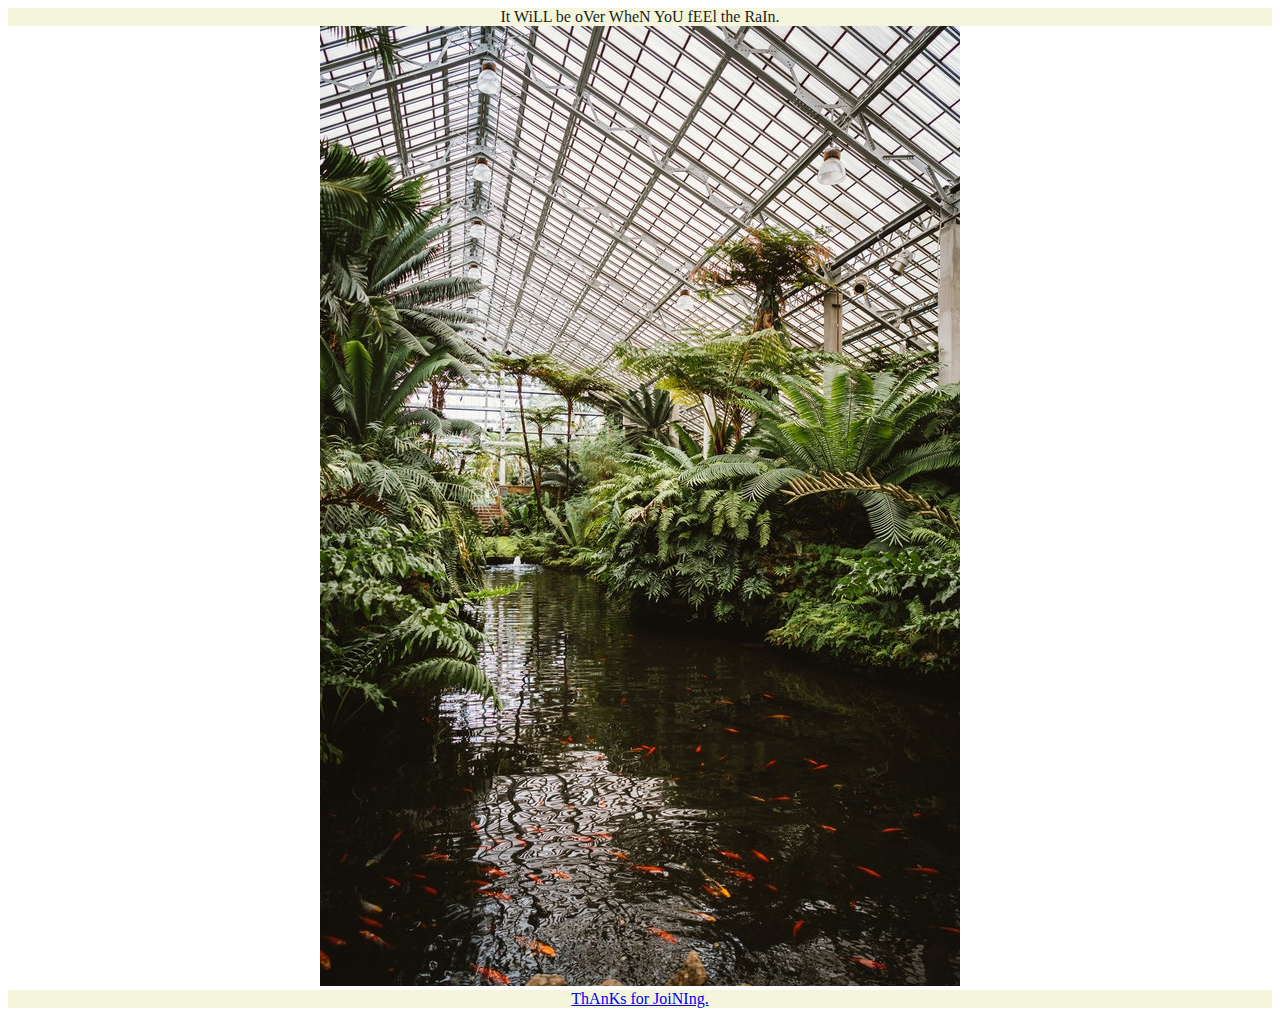
==== page2.html @ 7086cd9d "mallsoft image" ====
<!DOCTYPE html>
<head>
    <title>It's All GOoD</title>
    <link href="./style.css" rel="stylesheet"> 
</head>
<body>
    <div>It WiLL be oVer WheN YoU fEEl the RaIn.</div>
    <img src="./pexels-ricardo-esquivel-2560900.jpg" alt="a large greenhouse with a pond full of koi fish">
    <div><a href="index.html">ThAnKs for JoiNIng.</a></div>
</body>
---- style.css ----
body {
    text-align: center;
    color: rgb(24, 31, 31);
    background-color: white;
}
h1 {
    background-color: aquamarine;
}
h2 {
    font-size: 16px;
    background-color: aquamarine;
}
div {
    text-align: center;
    color: rgb(24, 31, 31);
    background-color: beige;
}
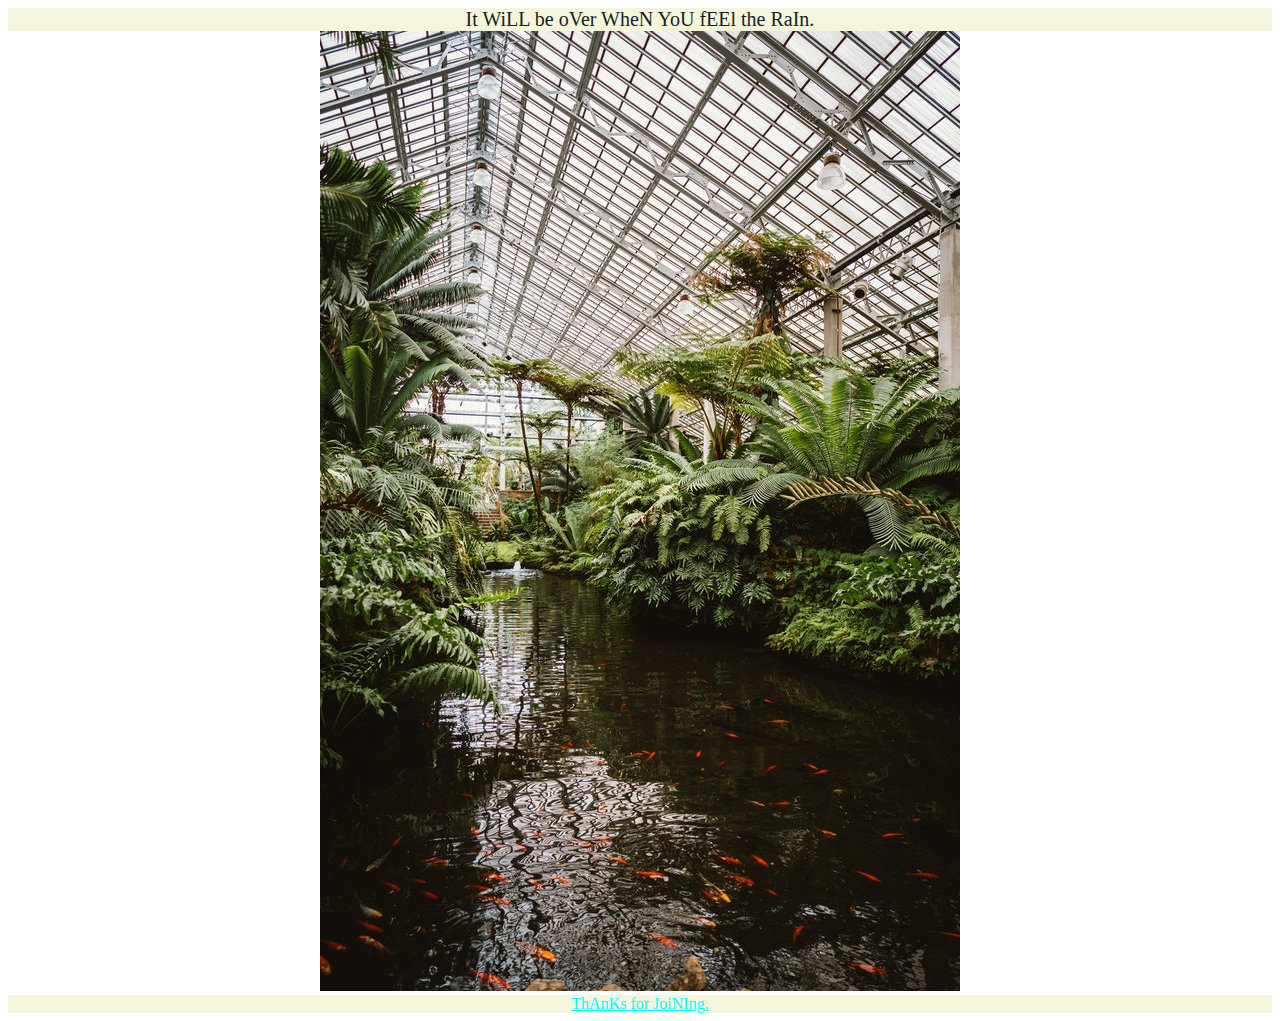
==== commit 7bbba0ef: "Added a class" ====
--- a/page2.html
+++ b/page2.html
@@ -4,7 +4,7 @@
     <link href="./style.css" rel="stylesheet"> 
 </head>
 <body>
-    <div>It WiLL be oVer WheN YoU fEEl the RaIn.</div>
+    <div class="Page2Header">It WiLL be oVer WheN YoU fEEl the RaIn.</div>
     <img src="./pexels-ricardo-esquivel-2560900.jpg" alt="a large greenhouse with a pond full of koi fish">
     <div><a href="index.html">ThAnKs for JoiNIng.</a></div>
 </body>--- a/style.css
+++ b/style.css
@@ -15,3 +15,12 @@
     color: rgb(24, 31, 31);
     background-color: beige;
 }
+.Page2Header {
+    font-size: 20px;
+    color:rgb(24, 31, 31);
+    background-color: beige;
+}
+
+a {
+    color: aqua;
+}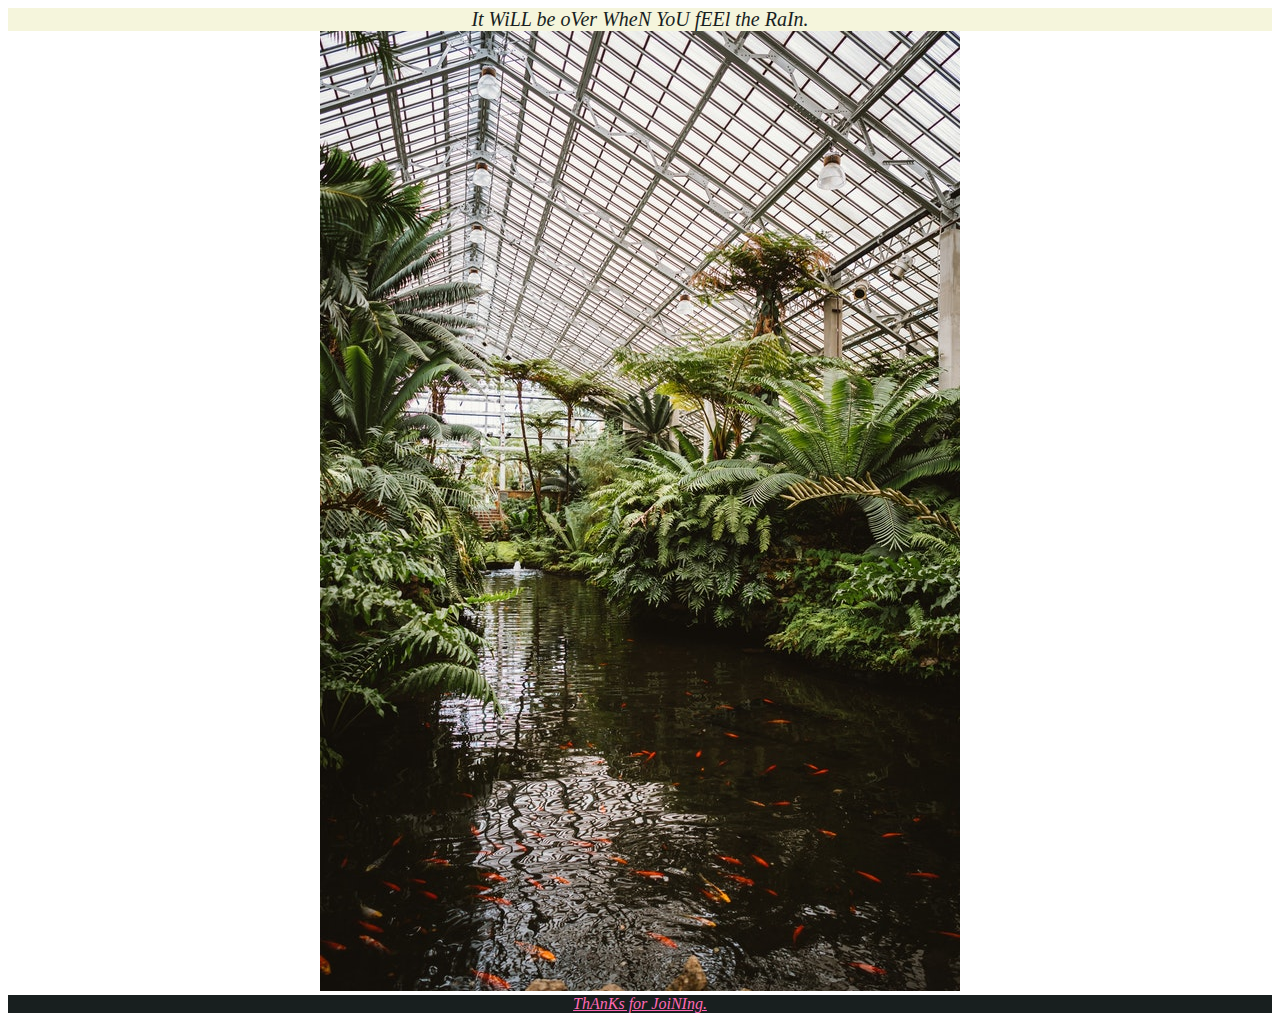
==== commit 364fe29c: "emphasis" ====
--- a/page2.html
+++ b/page2.html
@@ -4,7 +4,7 @@
     <link href="./style.css" rel="stylesheet"> 
 </head>
 <body>
-    <div class="Page2Header">It WiLL be oVer WheN YoU fEEl the RaIn.</div>
+    <div class="Page2Header"><em>It WiLL be oVer WheN YoU fEEl the RaIn.</em></div>
     <img src="./pexels-ricardo-esquivel-2560900.jpg" alt="a large greenhouse with a pond full of koi fish">
-    <div><a href="index.html">ThAnKs for JoiNIng.</a></div>
+    <div><a href="index.html"><em>ThAnKs for JoiNIng.</em></a></div>
 </body>--- a/style.css
+++ b/style.css
@@ -12,8 +12,8 @@
 }
 div {
     text-align: center;
-    color: rgb(24, 31, 31);
-    background-color: beige;
+    color: aqua;
+    background-color:rgb(24, 31, 31);
 }
 .Page2Header {
     font-size: 20px;
@@ -22,5 +22,6 @@
 }
 
 a {
-    color: aqua;
+    color: hotpink;
+    background-color:rgb(24, 31, 31);
 }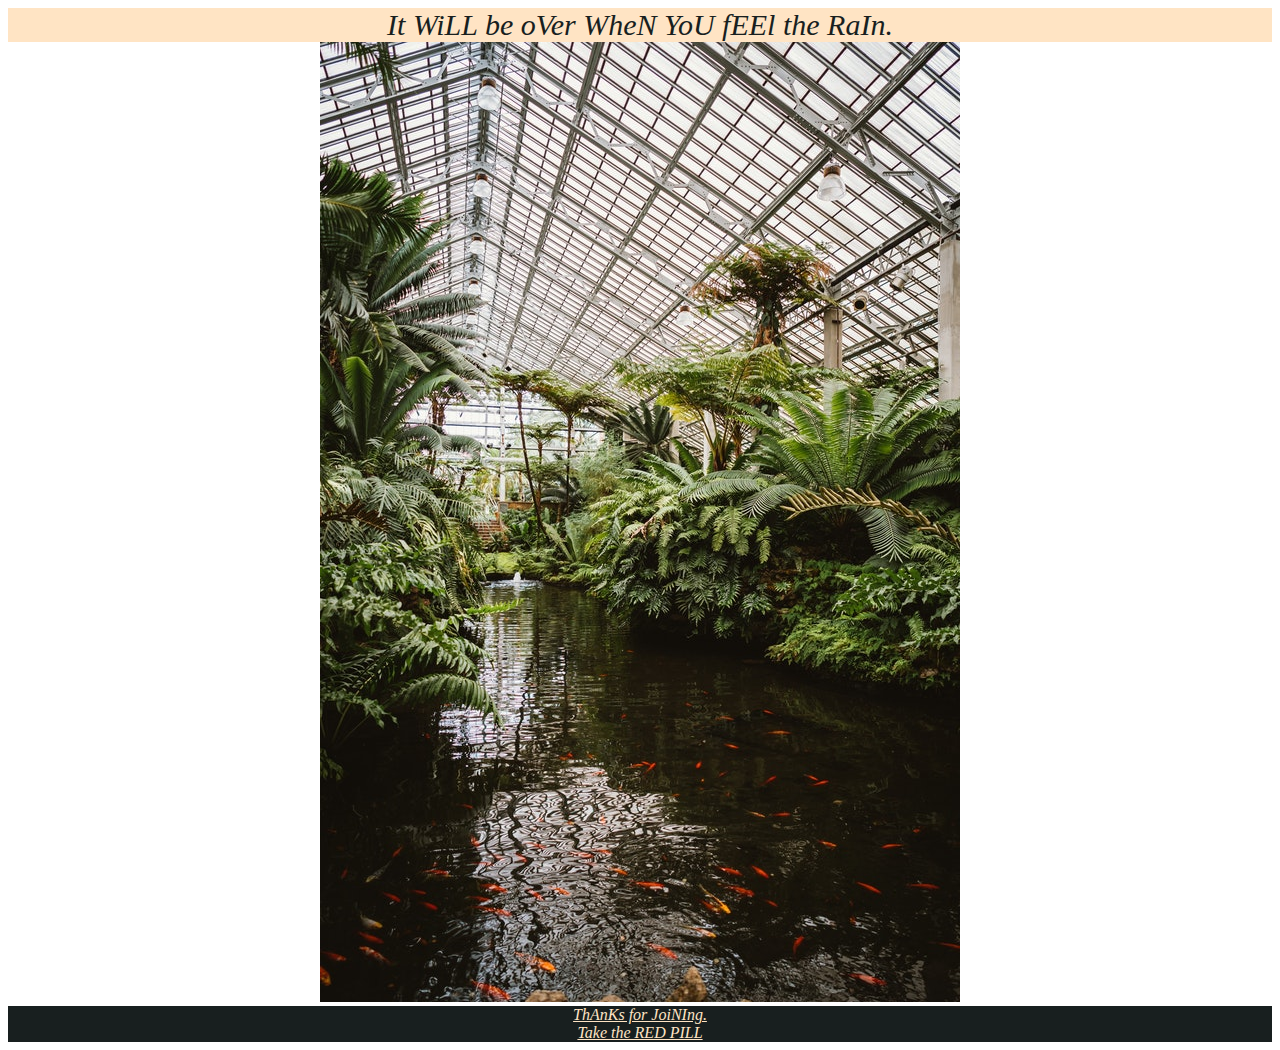
==== commit 02cbefa0: "image from Ghost in the Shell" ====
--- a/page2.html
+++ b/page2.html
@@ -7,4 +7,6 @@
     <div class="Page2Header"><em>It WiLL be oVer WheN YoU fEEl the RaIn.</em></div>
     <img src="./pexels-ricardo-esquivel-2560900.jpg" alt="a large greenhouse with a pond full of koi fish">
     <div><a href="index.html"><em>ThAnKs for JoiNIng.</em></a></div>
+    <div><a href="./page4.html"><em>Take the RED PILL</em></a></div>
+    <script src="./index.js"></script>
 </body>--- a/style.css
+++ b/style.css
@@ -4,11 +4,11 @@
     background-color: white;
 }
 h1 {
-    background-color: aquamarine;
+    background-color: aqua;
 }
 h2 {
-    font-size: 16px;
-    background-color: aquamarine;
+    font-size: 25px;
+    background-color: aqua;
 }
 div {
     text-align: center;
@@ -16,12 +16,12 @@
     background-color:rgb(24, 31, 31);
 }
 .Page2Header {
-    font-size: 20px;
+    font-size: 30px;
     color:rgb(24, 31, 31);
-    background-color: beige;
+    background-color: bisque;
 }
 
 a {
-    color: hotpink;
+    color: bisque;
     background-color:rgb(24, 31, 31);
 }